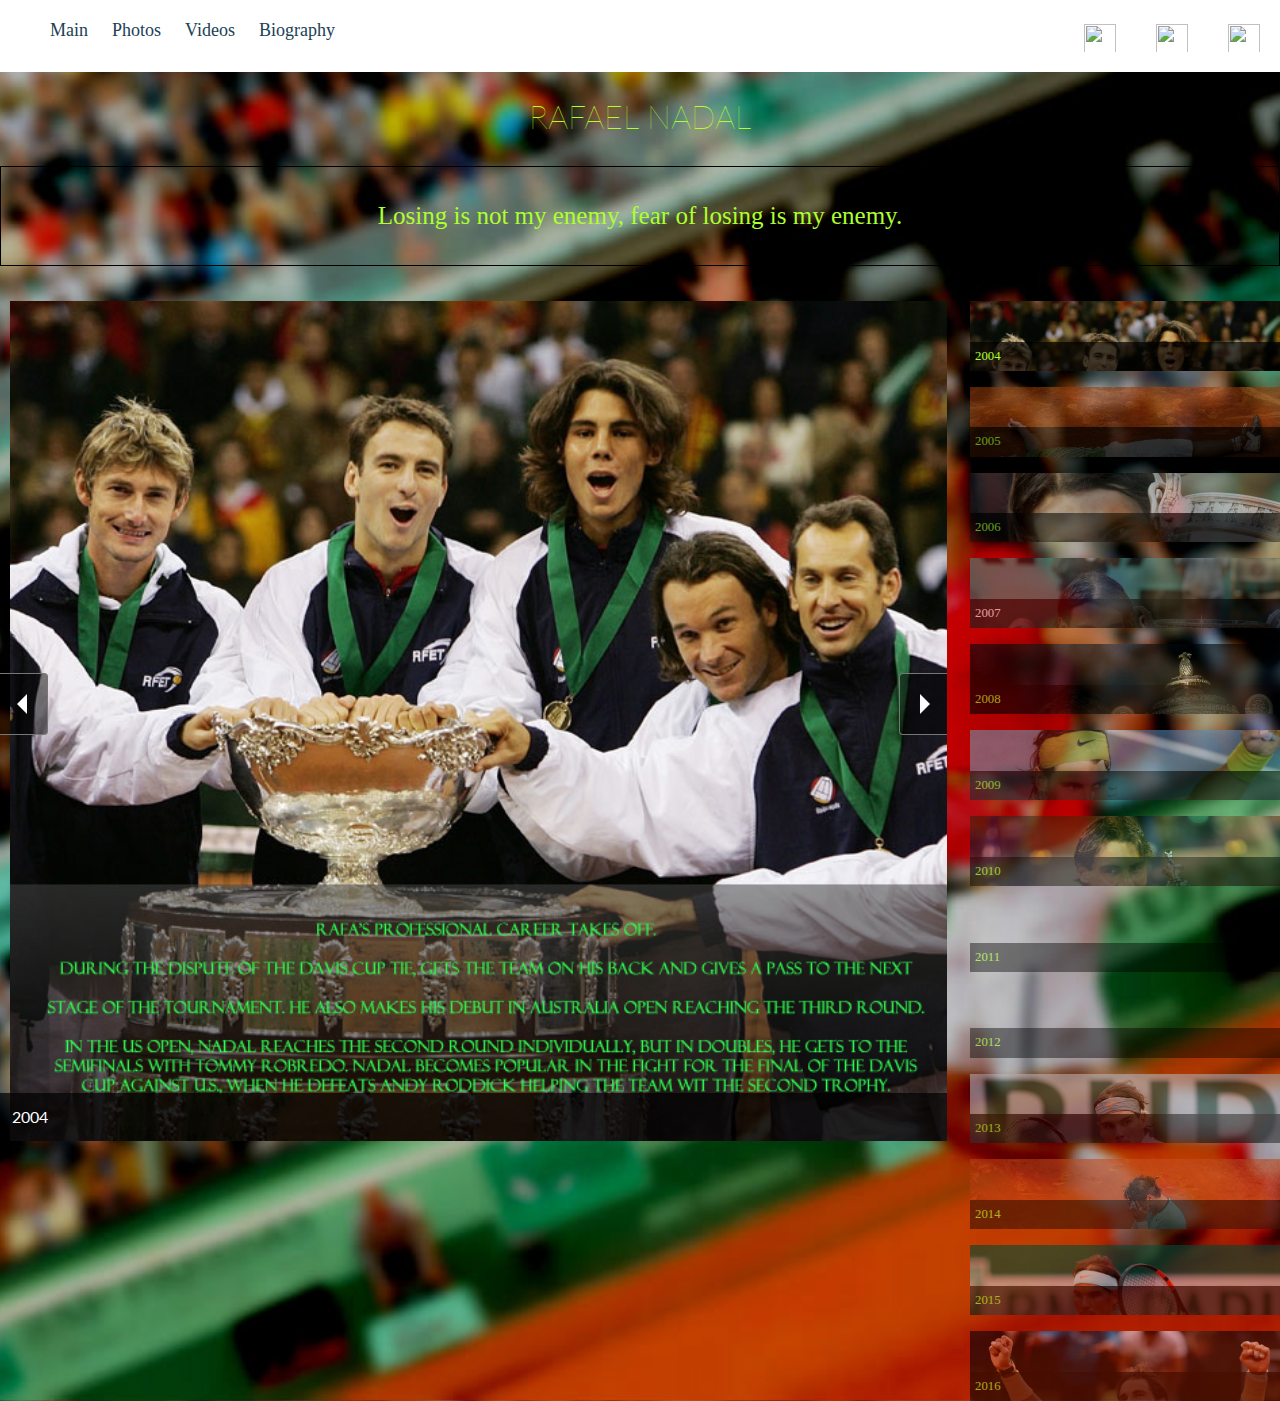
==== index.html @ 9eb90b49 "Add files via upload" ====
<!doctype html>
<html>
<head>
	<meta charset="utf-8">
	<title>Rafael Nadal</title>
	<script src="https://ajax.googleapis.com/ajax/libs/jquery/1.12.2/jquery.min.js"></script>
	<script src="js/pgwslider.min.js"></script>
	<link href='https://fonts.googleapis.com/css?family=Lato:400,300,100,700,900' rel='stylesheet' type='text/css'>
    <link rel="stylesheet" type="text/css" href="main.css">
	<link rel="stylesheet" href="css/pgwslider.min.css">
</head>
<body>

<nav>
      <ul>
		<li><a href="index.html"><b>Main</b></a></li>
        <li><a href="Photos.html">Photos</a></li>
        <li><a href="Videos.html">Videos</a></li>
        <li><a href="Biography.html">Biography</a></li>
      </ul>
    
	  <ul>  
		<li><a href="https://twitter.com/rafaelnadal"> <img src="https://s3.amazonaws.com/codecademy-content/projects/make-a-website/lesson-4/twitter.svg"/> </a></li>
		<li><a href="https://www.facebook.com/Nadal/"> <img src="https://s3.amazonaws.com/codecademy-content/projects/make-a-website/lesson-4/facebook.svg"/> </a></li>
		<li><a href="https://www.instagram.com/rafaelnadal/"> <img src="https://s3.amazonaws.com/codecademy-content/projects/make-a-website/lesson-4/instagram.svg"/> </a>
      </ul>  
    </nav>
    <header>
      <h1 class="page-title">RAFAEL NADAL</h1>
      <p class="page-description"><strong>Losing is not my enemy, fear of losing is my enemy.</strong></p>
    </header>

<div class="main">
	<ul class="pgwSlider">
		<li><img src="images/slide-1.jpg" alt="2004" data-description=""></li>
		<li><img src="images/slide-2.jpg" alt="2005" data-large-src="images/slide-2.jpg"></li>
		<li>
			<img src="images/slide-3.jpg" alt="2006">
			<span>2006</span>
		</li>
		<li>
			<a href="http://google.com" target="_blank">
				<img src="images/slide-4.jpg" alt="">
				<span>2007</span>
			</a>
		</li>
		<li>
			<img src="images/slide-5.jpg" alt="">
			<span>2008</span>
		</li>
		<li>
			<img src="images/slide-6.jpg" alt="">
			<span>2009</span>
		</li>
		<li>
			<img src="images/slide-7.jpg" alt="">
			<span>2010</span>
		</li>
		<li>
			<img src="images/slide-8.jpg" alt="">
			<span>2011</span>
		</li>
		<li>
			<img src="images/slide-9.jpg" alt="">
			<span>2012</span>
		</li>
		<li>
			<img src="images/slide-10.jpg" alt="">
			<span>2013</span>
		</li>
		<li>
			<img src="images/slide-11.jpg" alt="">
			<span>2014</span>
		</li>
		<li>
			<img src="images/slide-12.jpg" alt="">
			<span>2015</span>
		</li>
		<li>
			<img src="images/slide-13.jpg" alt="">
			<span>2016</span>
		</li>
	</ul>
</div>


<script>
	$(document).ready(function() {
		$('.pgwSlider').pgwSlider({
			autoSlide: false,
			displayControls: true
		});
	});
</script>

<script src="/_demo/demo.js"></script>
</body>
</html>
---- main.css ----
html, body {
  min-height: 100%;
  display: flex;
  flex-direction: column;
  font-weight: 300;
  line-height: 1.5;
}

body {
  font-family: 'Lato', sans-serif;
  background-image: url(images/3-221.jpg);
  background-position:center;
  background-size: cover;
  margin: 0;
}

.page-title {
  text-align: center;
  font-weight: 100;
  color: #ADFF2F;
}

.page-description {
  border: 1px solid #000;
  text-align: center;
  font-size: 25px;
  padding: 30px;
  color: #ADFF2F;
  font-family: Georgia, serif;
}

.gallery {
  display: flex;
  flex-wrap: wrap;
  justify-content: center;
  margin-top: 20px;
}

.gallery-item {
  margin: 20px;
  border: 5px solid #FFF;
}

img {
	height: 212;
	width: 320;
}

.gallery-item .thumbnail {

}

/* NAVIGATION */

nav {
  background-color: #FFF;
}

nav li {
  margin: 0;
  padding: 0 10px;
  display: inline;
  font-size: 18px;
}

nav ul {
  display: inline;
}


.contact-btn {
   float:right;

}

.contact-btn a {
  margin-right: 30px;
  padding: 8px 18px;
  border: 1px solid #204156;

}

.contact-btn a:active {
  position: relative;
  bottom: 2px;
}

nav a {
  height: 60px;
  line-height: 60px;
  color: #204156;
  text-decoration: none;
}

a {
	text-decoration:none;
}


nav img {
  width: 32px;
  height: 32px;
  float: right;
  padding: 20px;
}

li {
	color: 	#ADFF2F;
	font-size: 20px;
	font-family: Georgia, serif;
	padding: 10px;
}
---- css/pgwslider.min.css ----
/**
 * PgwSlider - Version 2.3
 *
 * Copyright 2014, Jonathan M. Piat
 * http://pgwjs.com - http://pagawa.com
 *
 * Released under the GNU GPLv3 license - http://opensource.org/licenses/gpl-3.0
 */
.pgwSlider{width:100%;color:#fff}.pgwSlider a{display:block;text-decoration:none;color:#fff}.pgwSlider .ps-current{float:left;width:74%;overflow:hidden;height:inherit;position:relative;font-size:1rem}.pgwSlider.listOnTheLeft .ps-current{float:right}.pgwSlider .ps-current ul{width:100%}.pgwSlider .ps-current li{width:100%;z-index:1;opacity:0;display:none}.pgwSlider .ps-current img{max-width:100%;min-width:100%;height:auto;display:block;transition:margin-top 250ms linear}.pgwSlider .ps-caption{position:absolute;width:100%;padding:12px;background:rgba(0,0,0,0.7);filter:progid:DXImageTransform.Microsoft.gradient(startColorstr=#99000000,endColorstr=#99000000);left:0;bottom:0;display:none;z-index:3}ul.pgwSlider,.pgwSlider ul{float:right;width:25%;padding:0;list-style:none;margin:0}ul.pgwSlider.listOnTheLeft,.pgwSlider.listOnTheLeft>ul{float:left}ul.pgwSlider>li,.pgwSlider>.ps-list>li{height:50px;margin-bottom:6px;overflow:hidden;position:relative;opacity:.6;filter:alpha(opacity=60);font-size:.8rem;transition:opacity 200ms linear}ul.pgwSlider>li:last-child,.pgwSlider>ul>li:last-child{margin-bottom:0}ul.pgwSlider>li span,.pgwSlider>.ps-list>li span{display:block;width:100%;position:absolute;bottom:0;padding:5px;background:rgba(0,0,0,0.7);filter:progid:DXImageTransform.Microsoft.gradient(startColorstr=#99000000,endColorstr=#99000000);overflow:hidden;text-overflow:ellipsis;white-space:nowrap}ul.pgwSlider>li:hover,.pgwSlider>ul>li:hover{opacity:1 !important}ul.pgwSlider>li img,.pgwSlider>ul>li img{width:100%;min-height:100%;display:block;transition:margin-top 250ms linear}.pgwSlider .ps-prevIcon{border-color:transparent #fff transparent;border-style:solid;border-width:10px 10px 10px 0;display:block}.pgwSlider .ps-nextIcon{border-color:transparent #fff transparent;border-style:solid;border-width:10px 0 10px 10px;display:block}.pgwSlider .ps-current .ps-prev{background:rgba(0,0,0,0.5);filter:progid:DXImageTransform.Microsoft.gradient(GradientType=0,startColorstr='#99000000',endColorstr='#99000000');-ms-filter:"progid:DXImageTransform.Microsoft.gradient(GradientType=0,startColorstr='#99000000', endColorstr='#99000000')";border:1px solid #777;border-left:0;border-radius:0 4px 4px 0;position:absolute;padding:20px 20px 20px 17px;left:0;top:45%;cursor:pointer}.pgwSlider .ps-current .ps-next{background:rgba(0,0,0,0.5);filter:progid:DXImageTransform.Microsoft.gradient(GradientType=0,startColorstr='#99000000',endColorstr='#99000000');-ms-filter:"progid:DXImageTransform.Microsoft.gradient(GradientType=0,startColorstr='#99000000', endColorstr='#99000000')";border:1px solid #777;border-right:0;border-radius:4px 0 0 4px;position:absolute;padding:20px 17px 20px 20px;right:0;top:45%;cursor:pointer}ul.pgwSlider.wide>li,.pgwSlider.wide>ul>li{width:100% !important}.pgwSlider.narrow .ps-current{margin-bottom:6px;font-size:.8rem}.pgwSlider.narrow .ps-current img{width:100%;min-height:inherit}.pgwSlider.narrow .ps-current,ul.pgwSlider.narrow,.pgwSlider.narrow>ul{width:100%}ul.pgwSlider.narrow>li,.pgwSlider.narrow>.ps-list>li{float:left;min-height:50px;max-height:70px;min-width:15%;font-size:.7rem;margin-bottom:0}ul.pgwSlider.narrow.listOnTheLeft>li,.pgwSlider.narrow.listOnTheLeft>ul>li{float:right}.pgwSlider.narrow .ps-caption{padding:8px}.pgwSlider.narrow .ps-current .ps-prev{padding:15px 15px 15px 12px;top:40%}.pgwSlider.narrow .ps-current .ps-next{padding:15px 12px 15px 15px;top:40%}
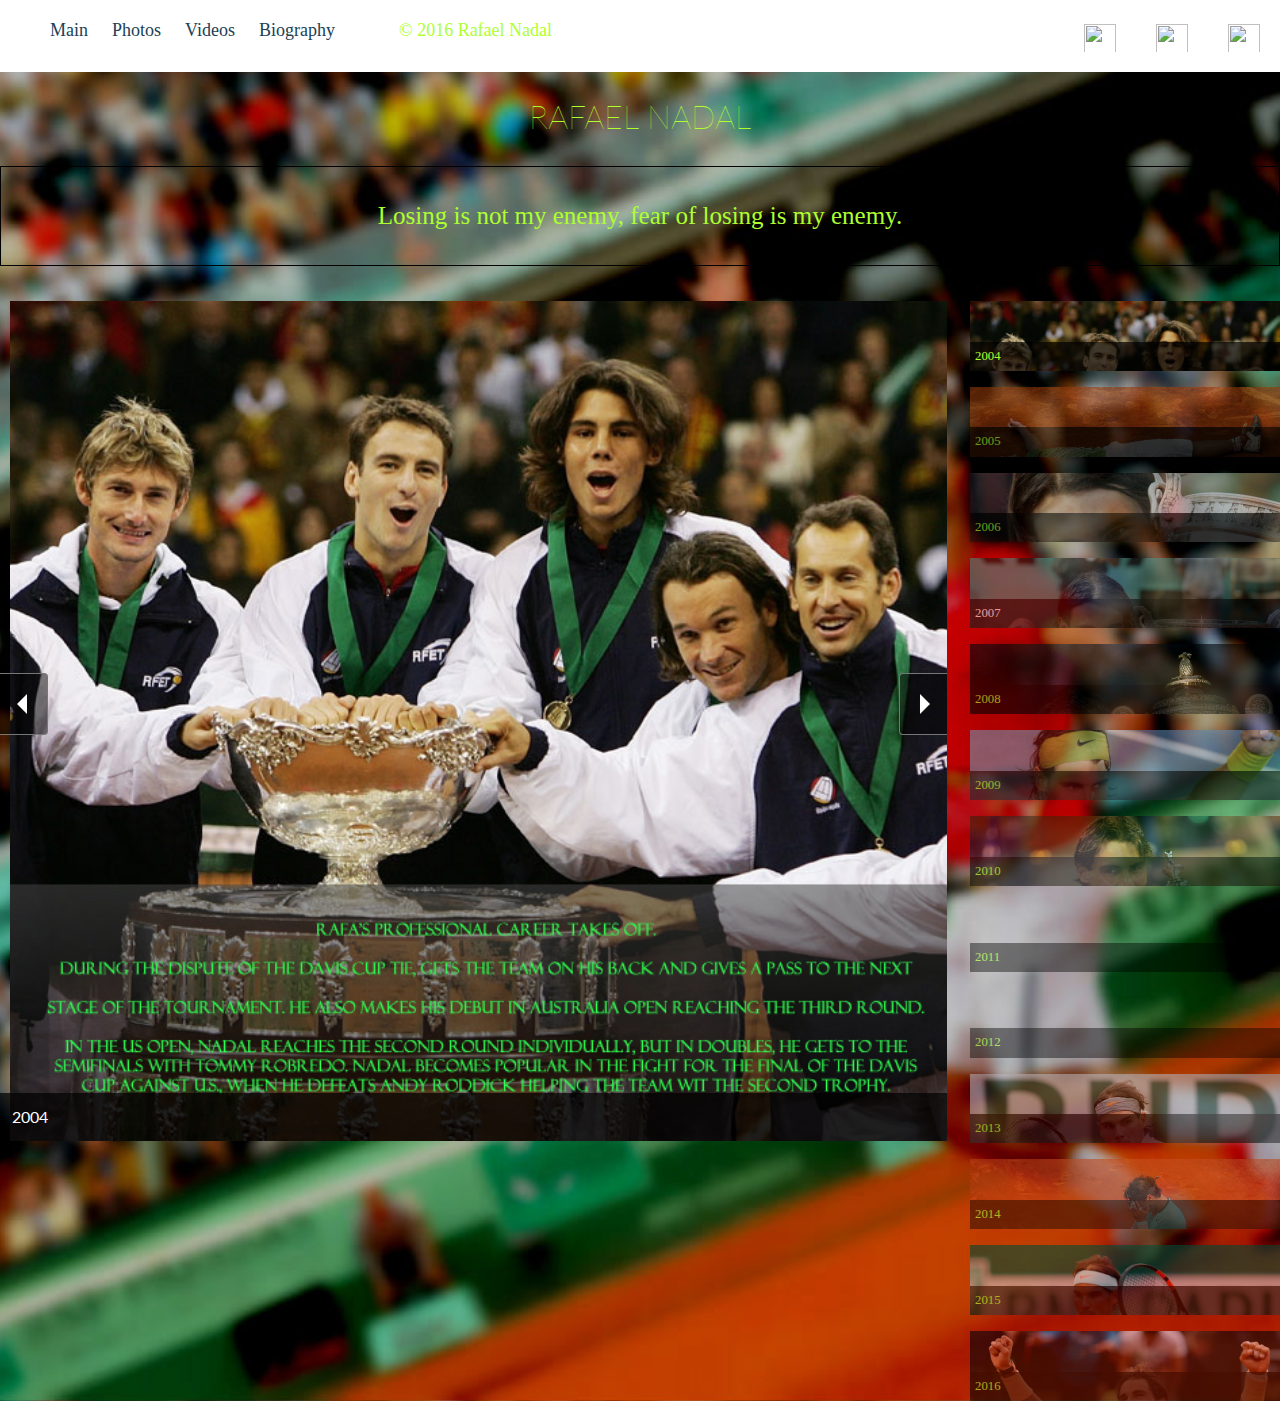
==== commit ec9c5d7e: "Update index.html" ====
--- a/index.html
+++ b/index.html
@@ -13,10 +13,14 @@
 
 <nav>
       <ul>
-		<li><a href="index.html"><b>Main</b></a></li>
+	<li><a href="index.html"><b>Main</b></a></li>
         <li><a href="Photos.html">Photos</a></li>
         <li><a href="Videos.html">Videos</a></li>
         <li><a href="Biography.html">Biography</a></li>
+      </ul>
+      
+      <ul>
+      	<li> &copy; 2016 Rafael Nadal</li>
       </ul>
     
 	  <ul>  
@@ -95,4 +99,4 @@
 
 <script src="/_demo/demo.js"></script>
 </body>
-</html>+</html>
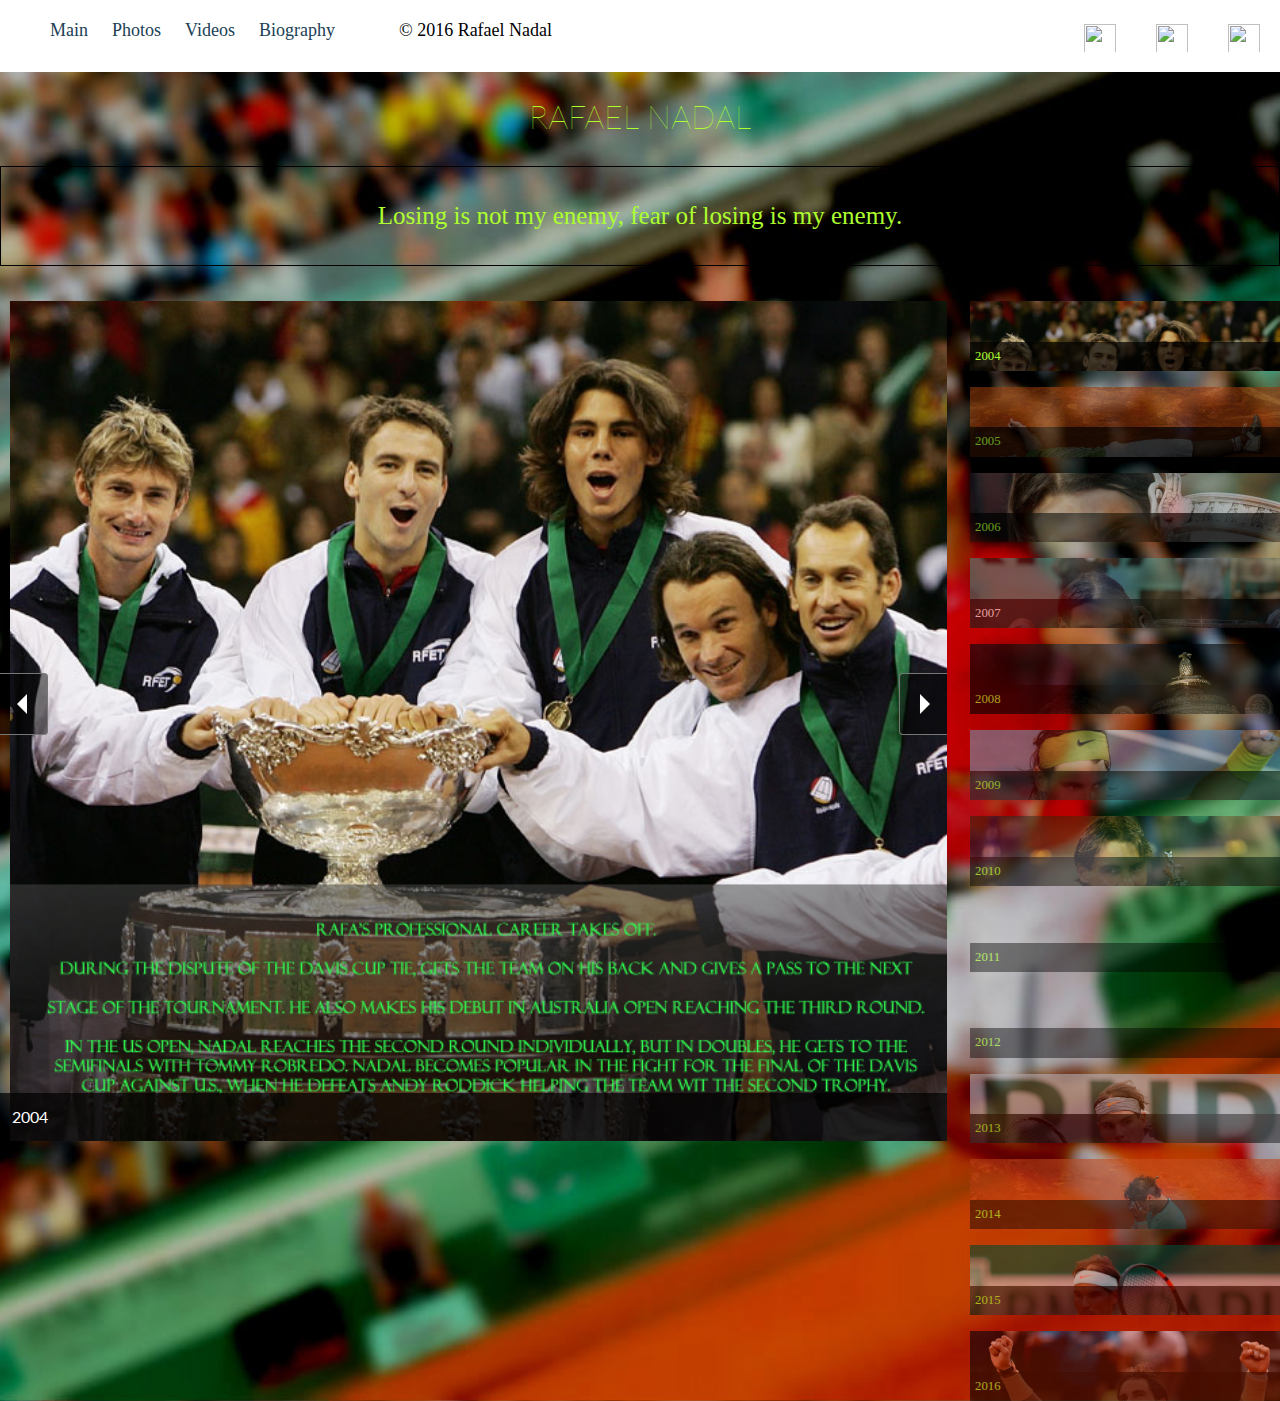
==== commit ff9d5934: "Update index.html" ====
--- a/index.html
+++ b/index.html
@@ -20,8 +20,8 @@
       </ul>
       
       <ul>
-      	<li> &copy; 2016 Rafael Nadal</li>
-      </ul>
+	<li> <span style="color:black;"> &copy 2016 Rafael Nadal </span></li>
+	</ul>	
     
 	  <ul>  
 		<li><a href="https://twitter.com/rafaelnadal"> <img src="https://s3.amazonaws.com/codecademy-content/projects/make-a-website/lesson-4/twitter.svg"/> </a></li>
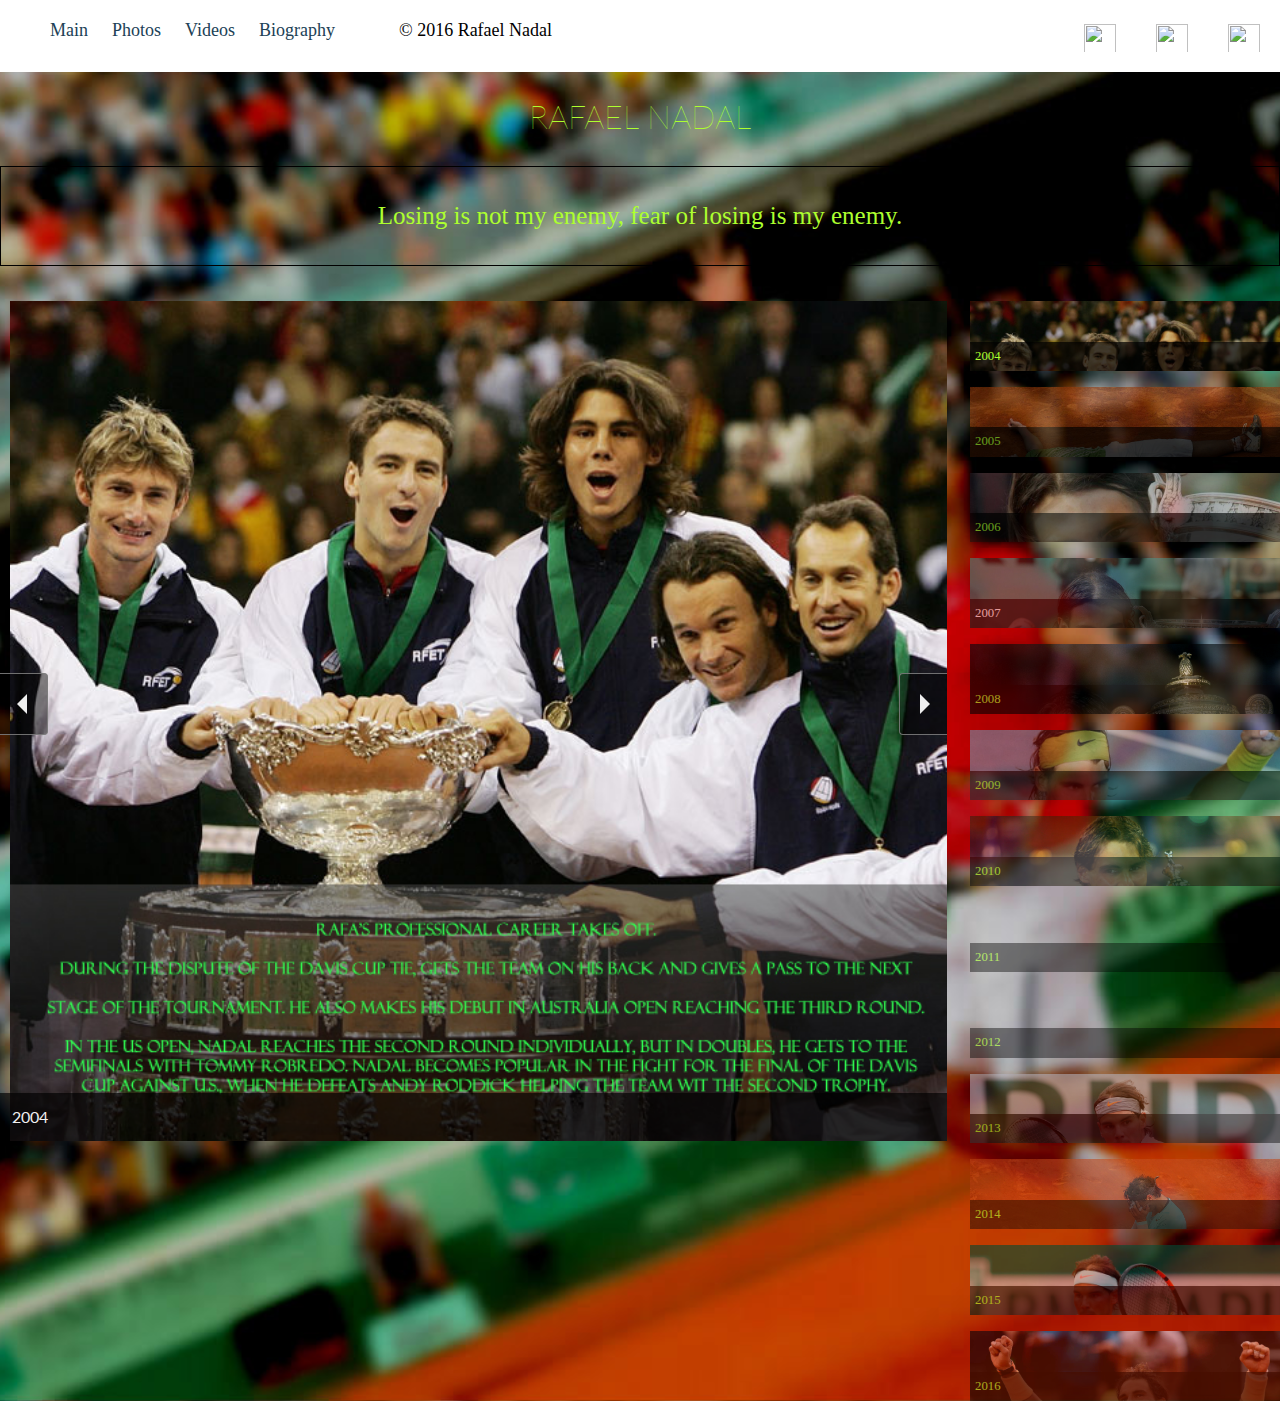
==== commit 8ea2023f: "Update index.html" ====
--- a/index.html
+++ b/index.html
@@ -20,7 +20,7 @@
       </ul>
       
       <ul>
-	<li> <span style="color:black;"> &copy 2016 Rafael Nadal </span></li>
+	<li> <span style="color:black;"> &copy; 2016 Rafael Nadal </span></li>
 	</ul>	
     
 	  <ul>  
@@ -65,7 +65,7 @@
 			<span>2011</span>
 		</li>
 		<li>
-			<img src="images/slide-9.jpg" alt="">
+			<img src="images/slide-8.jpg" alt="">
 			<span>2012</span>
 		</li>
 		<li>
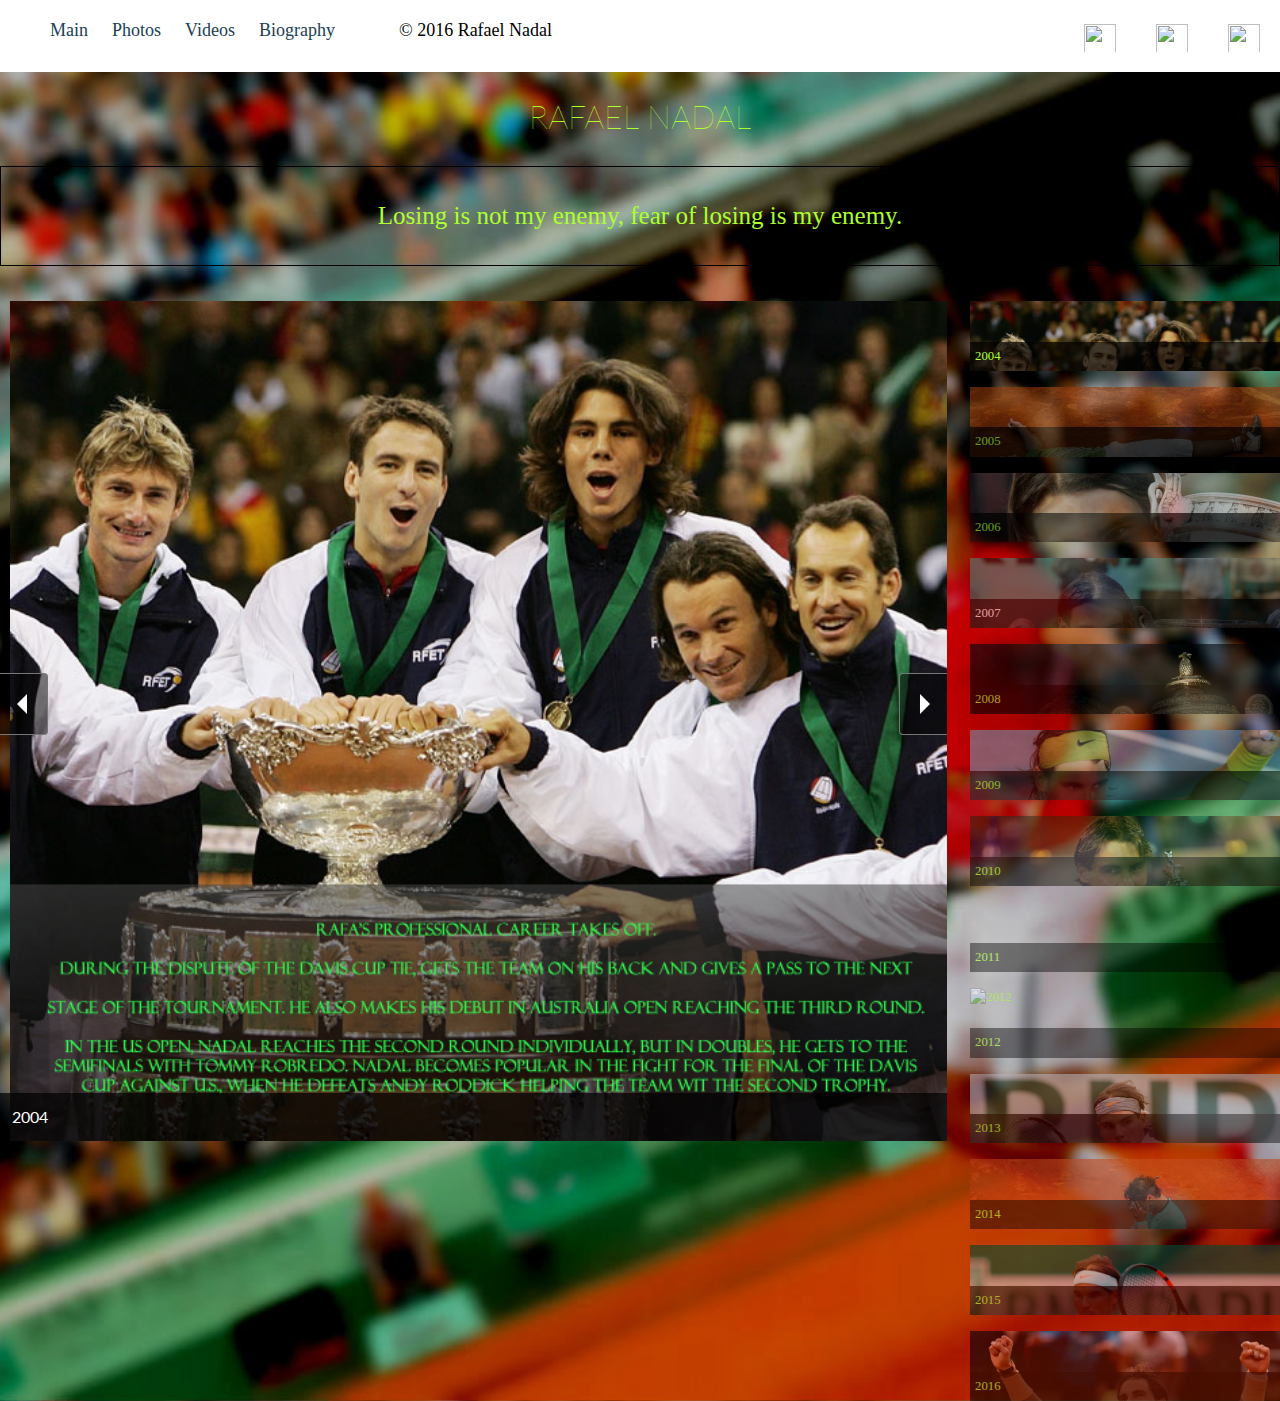
==== commit 0d1daa88: "Update index.html" ====
--- a/index.html
+++ b/index.html
@@ -65,7 +65,7 @@
 			<span>2011</span>
 		</li>
 		<li>
-			<img src="images/slide-8.jpg" alt="">
+			<img src="images/slide-9.jpg" alt="2012">
 			<span>2012</span>
 		</li>
 		<li>
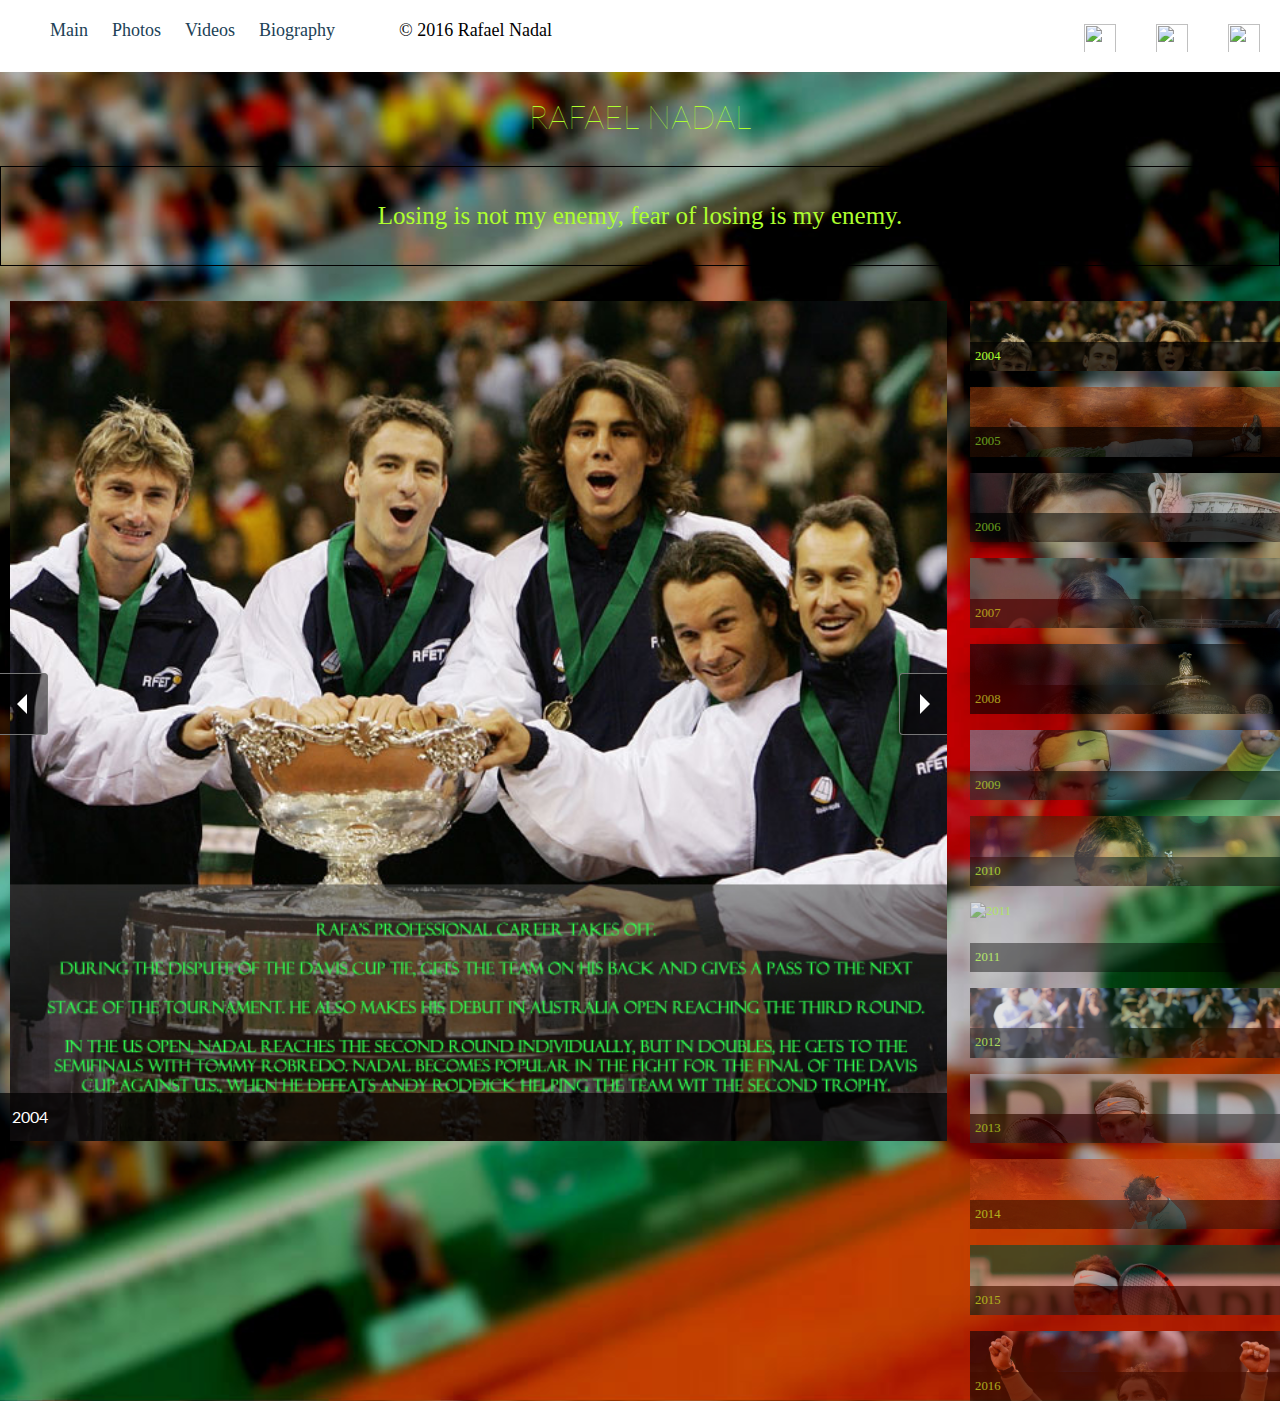
==== commit 69977d49: "Update index.html" ====
--- a/index.html
+++ b/index.html
@@ -43,45 +43,44 @@
 			<span>2006</span>
 		</li>
 		<li>
-			<a href="http://google.com" target="_blank">
-				<img src="images/slide-4.jpg" alt="">
-				<span>2007</span>
-			</a>
+			<img src="images/slide-4.jpg" alt="1007">
+			<span>2007</span>
+		
 		</li>
 		<li>
-			<img src="images/slide-5.jpg" alt="">
+			<img src="images/slide-5.jpg" alt="2008">
 			<span>2008</span>
 		</li>
 		<li>
-			<img src="images/slide-6.jpg" alt="">
+			<img src="images/slide-6.jpg" alt="2009">
 			<span>2009</span>
 		</li>
 		<li>
-			<img src="images/slide-7.jpg" alt="">
+			<img src="images/slide-7.jpg" alt="2010">
 			<span>2010</span>
 		</li>
 		<li>
-			<img src="images/slide-8.jpg" alt="">
+			<img src="images/slide-8.jpg" alt="2011">
 			<span>2011</span>
 		</li>
 		<li>
-			<img src="images/slide-9.jpg" alt="2012">
+			<img src="images/slide-9.JPG" alt="2012">
 			<span>2012</span>
 		</li>
 		<li>
-			<img src="images/slide-10.jpg" alt="">
+			<img src="images/slide-10.jpg" alt="2013">
 			<span>2013</span>
 		</li>
 		<li>
-			<img src="images/slide-11.jpg" alt="">
+			<img src="images/slide-11.jpg" alt="2014">
 			<span>2014</span>
 		</li>
 		<li>
-			<img src="images/slide-12.jpg" alt="">
+			<img src="images/slide-12.jpg" alt="2015">
 			<span>2015</span>
 		</li>
 		<li>
-			<img src="images/slide-13.jpg" alt="">
+			<img src="images/slide-13.jpg" alt="2016">
 			<span>2016</span>
 		</li>
 	</ul>
